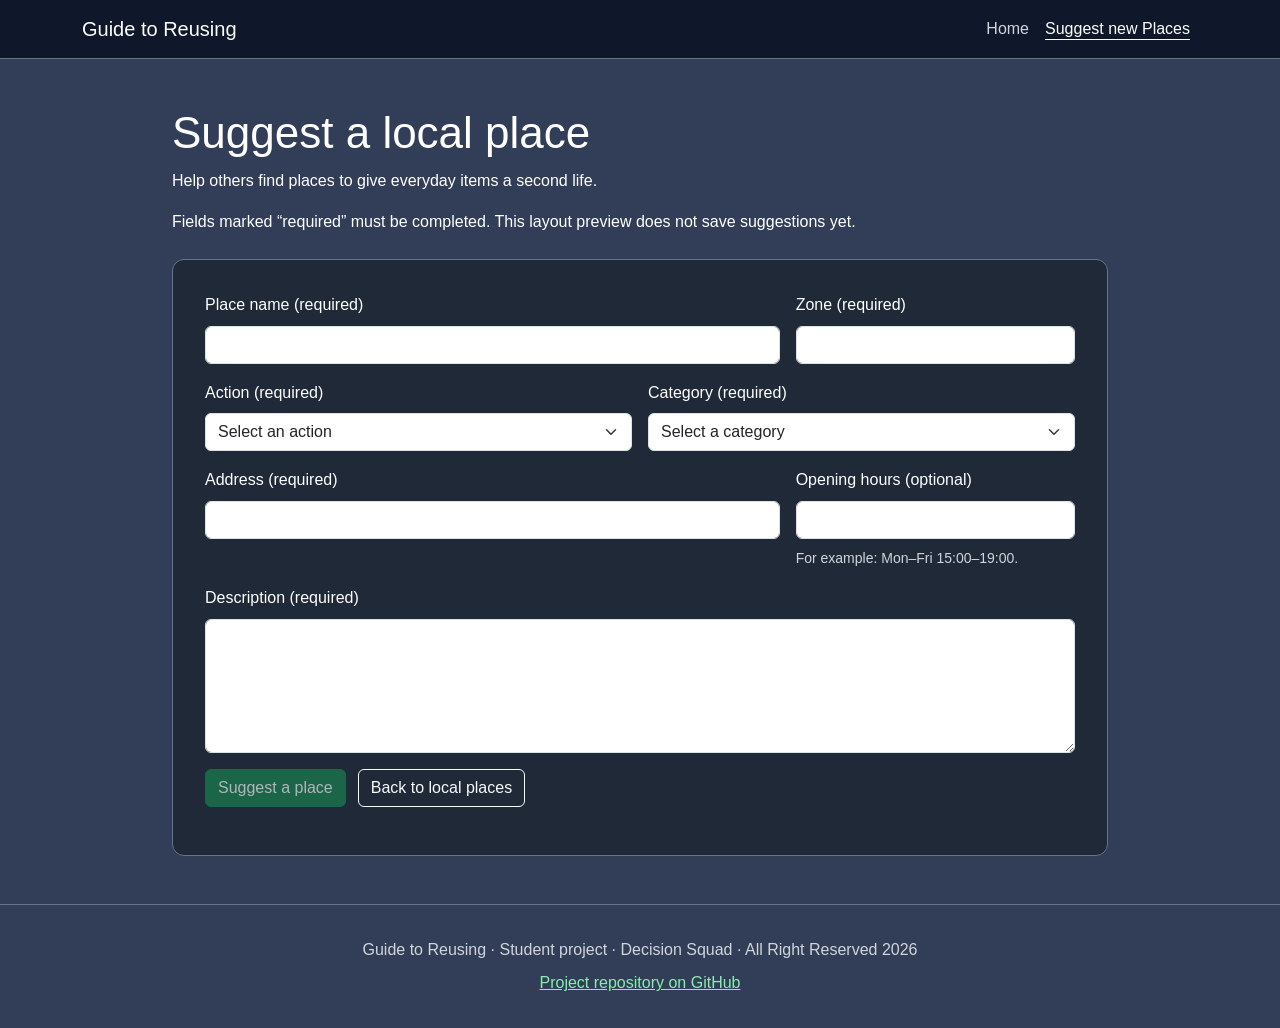
==== localPointForm.html @ 559d5cdf "modificata struttura img" ====
<!doctype html>
<html lang="en">
  <head>
    <meta charset="UTF-8" />
    <meta name="viewport" content="width=device-width, initial-scale=1.0" />

    <title>Guide to Reusing | Form</title>

    <!-- Meta tags OpenGraph for SEO -->
    <meta property="og:title" content="Suggest a place | Guide to Reusing" />
    <meta property="og:description" content="Suggest a localplace where people can learn how to extend the life of your clothing items and reduce waste." />
    <meta property="og:image" content="./img/ReuseClothing.png">
    <meta property="og:type" content="website">

    <link rel="icon" type="image/x-icon" href="./favicon.ico">

    <link
      href="https://cdn.jsdelivr.net/npm/bootstrap@5.3.7/dist/css/bootstrap.min.css"
      rel="stylesheet"
    />
    <link rel="stylesheet" href="css/style.css" />
  </head>

  <body>
    <!-- Navbar -->
     <a class="skip-link" href="#main-content">Skip to main content</a>
    <header class="sticky-top">
      <nav class="navbar navbar-expand-lg navbar-dark custom-navbar">
        <div class="container">
          <a class="navbar-brand" href="index.html"
            >Guide to Reusing</a
          >

          <button
            class="navbar-toggler"
            type="button"
            data-bs-toggle="collapse"
            data-bs-target="#menu"
            aria-controls="menu"
            aria-expanded="false"
            aria-label="Toggle navigation"
          >
            <span class="navbar-toggler-icon"></span>
          </button>

          <div class="collapse navbar-collapse" id="menu">
            <ul class="navbar-nav ms-auto">
              <li class="nav-item">
                <a class="nav-link" href="index.html">Home</a>
              </li>
              <li class="nav-item">
                <a class="nav-link active" href="localPointForm.html"
                  >Suggest new Places</a
                >
              </li>
            </ul>
          </div>
        </div>
      </nav>
    </header>
  <main id="main-content" class="section-spacing" tabindex="-1">
    <div class="container form-container">
      <h1>Suggest a local place</h1>
      <p>Help others find places to give everyday items a second life.</p>
      <p id="form-note">Fields marked “required” must be completed. This layout preview does not save suggestions yet.</p>
      <!-- Developer B: intercept submit with preventDefault(), validate, then save to localStorage. Enable the submit button only after connecting the handler. -->
      <form id="contact-form" class="form-panel" aria-describedby="form-note">
        <div class="row g-3">
          <div class="col-12 col-md-8">
            <label for="name" class="form-label">Place name (required)</label>
            <input type="text" id="name" name="name" class="form-control" required>
          </div>
          <div class="col-12 col-md-4">
            <label for="zone" class="form-label">Zone (required)</label>
            <input type="text" id="zone" name="zone" class="form-control" required>
          </div>
          <div class="col-12 col-md-6">
            <label for="action" class="form-label">Action (required)</label>
            <select id="action" name="action" class="form-select" required><option value="" selected disabled>Select an action</option><option value="donate">Donate</option><option value="exchange">Exchange</option><option value="recycle">Recycle</option><option value="repair">Repair</option></select>
          </div>
          <div class="col-12 col-md-6">
            <label for="category" class="form-label">Category (required)</label>
            <select id="category" name="category" class="form-select" required><option value="" selected disabled>Select a category</option><option value="bicycles">Bicycles</option><option value="clothing">Clothing</option><option value="electronics">Electronics</option><option value="furniture">Furniture</option></select>
          </div>
          <div class="col-12 col-md-8">
            <label for="address" class="form-label">Address (required)</label>
            <input type="text" id="address" name="address" class="form-control" required>
          </div>
          <div class="col-12 col-md-4">
            <label for="openingHours" class="form-label">Opening hours (optional)</label>
            <input type="text" id="openingHours" name="openingHours" class="form-control" aria-describedby="hours-help">
            <p id="hours-help" class="field-help">For example: Mon–Fri 15:00–19:00.</p>
          </div>
          <div class="col-12">
            <label for="description" class="form-label">Description (required)</label>
            <textarea id="description" name="description" class="form-control" rows="5" required></textarea>
          </div>
          <div class="col-12 form-actions">
            <button id="submit-place" type="submit" class="btn btn-success" disabled aria-describedby="form-note">Suggest a place</button>
            <a href="index.html#local-points" class="btn btn-outline-light">Back to local places</a>
          </div>
        </div>
        <p id="form-status" class="mb-0 mt-3" role="status"></p>
      </form>
    </div>
  </main>
  <footer class="site-footer">
    <div class="container">
      <p>Guide to Reusing · Student project · Decision Squad · All Right Reserved 2026</p>
      <a href="https://github.com/GiuliaSenes/Direction-Squad">Project repository on GitHub</a>
    </div>
  </footer>
  <script src="https://cdn.jsdelivr.net/npm/bootstrap@5.3.7/dist/js/bootstrap.bundle.min.js"></script>
</body>
</html>
---- css/style.css ----
/* Bootstrap supplies the reset, form controls and utility classes. */
:root {
  --page-background: #323e58;
  --panel-background: #1f2937;
  --nav-background: #0f172a;
  --text-color: #ffffff;
  --muted-color: #d1d5db;
  --accent-color: #86efac;
  --border-color: #64748b;
}
body {
  margin: 0;
  font-family: "Segoe UI", sans-serif;
  background: var(--page-background);
  color: var(--text-color);
  line-height: 1.6;
  overflow-wrap: anywhere;
}
a { 
  color: var(--accent-color); 
}

a:hover { 
  color: #bbf7d0; 
}
/* A visible keyboard indicator on both light controls and dark panels. */
a:focus-visible,
button:focus-visible,
input:focus-visible,
select:focus-visible,
textarea:focus-visible {
  outline: 3px solid #facc15;
  outline-offset: 3px;
  box-shadow: 0 0 0 3px #0f172a;
}

.skip-link {
  position: absolute;
  left: 1rem;
  top: -10rem;
  z-index: 1100;
  padding: .75rem 1rem;
  background: var(--nav-background);
}

.skip-link:focus { 
  top: 1rem; 
}
.custom-navbar {
  background: var(--nav-background);
  border-bottom: 1px solid var(--border-color);
}

.custom-navbar .navbar-brand { 
  white-space: normal; 
}

.custom-navbar .nav-link { 
  color: #d1d5db; 
}

.custom-navbar .nav-link:hover,
.custom-navbar .nav-link.active { 
  color: #ffffff; 
}

.custom-navbar .nav-link.active {
   text-decoration: underline; 
   text-underline-offset: .3em; 
}

h1, h2, h3 { 
  line-height: 1.2; 
}

h1 { 
  font-size: 2rem;
}

h2 { 
  color: var(--accent-color); 
  margin-bottom: 1rem; 
}

/* Mobile first: stacked content, then two columns on larger screens. */
.hero { 
  padding: 3rem 0; 
}

.hero-container {
  display: flex;
  flex-direction: column;
  align-items: center;
  gap: 2rem;
  text-align: center;
}
.hero-text, .hero-image { 
  min-width: 0; 
}
.hero-text p { 
  font-size: 1.125rem; 
  color: var(--muted-color); 
}
.hero-actions, .form-actions { 
  display: flex; 
  flex-wrap: wrap; 
  gap: .75rem; 
}
.hero-actions { 
  justify-content: center; 
}
.hero-image { 
  width: 100%; 
  max-width: 320px; 
}
.hero-image img {
  display: block;
  width: 100%;
  height: auto;
  aspect-ratio: 1;
  object-fit: cover;
  border-radius: 50%;
  border: 5px solid var(--accent-color);
}
.section-spacing { 
  padding: 3rem 0; 
}

.localPoints-grid { 
  display: grid; 
  grid-template-columns: minmax(0, 1fr); 
  gap: 1.25rem; 
}

.localPoint-card, .filter-panel, .form-panel {
  background: var(--panel-background);
  border: 1px solid var(--border-color);
  border-radius: .75rem;
  padding: 1.25rem;
  min-width: 0;
}
.localPoint-card h3 { 
  font-size: 1.375rem; 
  margin-bottom: 1rem; 
}
.point-category { 
  color: var(--accent-color); 
  font-weight: 600; 
}
.point-details {
   margin-bottom: 0; 
}

.point-details dt { 
  font-weight: 600; 
}

.point-details dd { 
  margin-bottom: .75rem; 
  color: var(--muted-color); 
}

.point-details dd:last-child { 
  margin-bottom: 0; 
}

.filter-panel { 
  margin-top: 1.5rem; 
}

.filter-panel legend { 
  float: none; 
  width: auto; 
  font-size: 1.25rem; 
  margin-bottom: 1rem; 
}

.results-status { 
  margin: 1.5rem 0 1rem; 
}

.form-container { 
  max-width: 960px; 
}

.form-panel { 
  margin-top: 1.5rem; 
}

.field-help { 
  color: var(--muted-color); 
  font-size: .875rem; 
  margin: .5rem 0 0; 
}

.site-footer { 
  border-top: 1px solid var(--border-color); 
  padding: 2rem 0; 
  text-align: center; 
  color: var(--muted-color); 
}

.site-footer p { 
  margin-bottom: .5rem; 
}

@media (min-width: 768px) {
  .localPoints-grid { grid-template-columns: repeat(2, minmax(0, 1fr)); }
  h1 { font-size: 2.75rem; }
  .form-panel { padding: 2rem; }
}
@media (min-width: 992px) {
  .hero { padding: 5rem 0; }
  .hero-container { flex-direction: row; text-align: left; gap: 3rem; }
  .hero-text { flex: 1; }
  .hero-image { flex: 0 1 320px; }
  .hero-actions { justify-content: flex-start; }
}
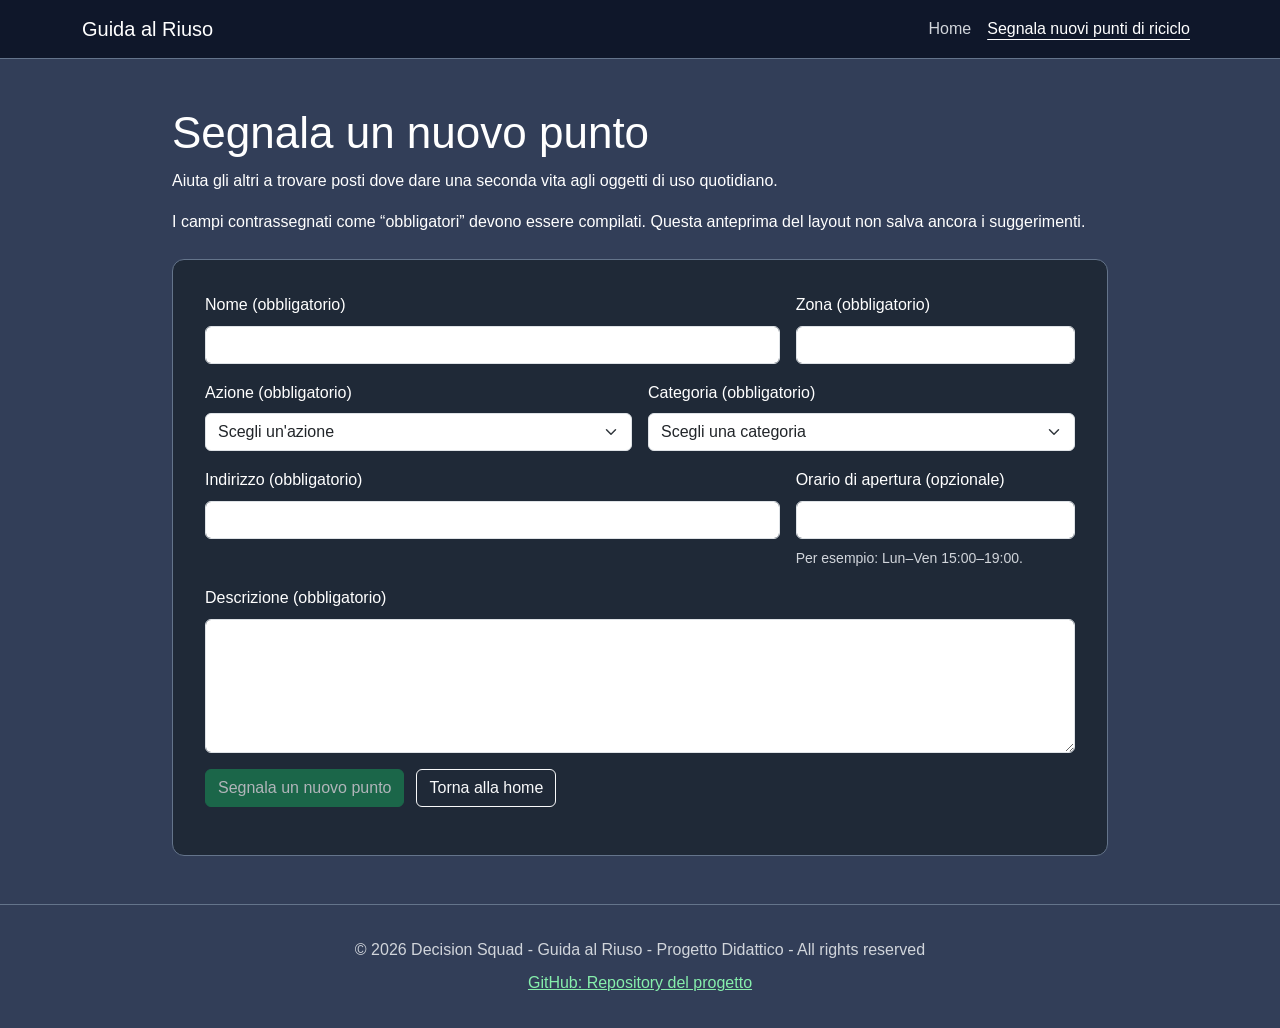
==== commit 20309b64: "docs: Changed text description" ====
--- a/localPointForm.html
+++ b/localPointForm.html
@@ -4,15 +4,18 @@
     <meta charset="UTF-8" />
     <meta name="viewport" content="width=device-width, initial-scale=1.0" />
 
-    <title>Guide to Reusing | Form</title>
+    <title>Guida al Riuso | Modulo per la segnalazione</title>
 
     <!-- Meta tags OpenGraph for SEO -->
     <meta property="og:title" content="Suggest a place | Guide to Reusing" />
-    <meta property="og:description" content="Suggest a localplace where people can learn how to extend the life of your clothing items and reduce waste." />
-    <meta property="og:image" content="./img/ReuseClothing.png">
-    <meta property="og:type" content="website">
+    <meta
+      property="og:description"
+      content="Suggest a localplace where people can learn how to extend the life of your clothing items and reduce waste."
+    />
+    <meta property="og:image" content="./img/ReuseClothing.png" />
+    <meta property="og:type" content="website" />
 
-    <link rel="icon" type="image/x-icon" href="./favicon.ico">
+    <link rel="icon" type="image/x-icon" href="./favicon.ico" />
 
     <link
       href="https://cdn.jsdelivr.net/npm/bootstrap@5.3.7/dist/css/bootstrap.min.css"
@@ -23,13 +26,11 @@
 
   <body>
     <!-- Navbar -->
-     <a class="skip-link" href="#main-content">Skip to main content</a>
+    <a class="skip-link" href="#main-content">Skip to main content</a>
     <header class="sticky-top">
       <nav class="navbar navbar-expand-lg navbar-dark custom-navbar">
         <div class="container">
-          <a class="navbar-brand" href="index.html"
-            >Guide to Reusing</a
-          >
+          <a class="navbar-brand" href="index.html">Guida al Riuso</a>
 
           <button
             class="navbar-toggler"
@@ -50,7 +51,7 @@
               </li>
               <li class="nav-item">
                 <a class="nav-link active" href="localPointForm.html"
-                  >Suggest new Places</a
+                  >Segnala nuovi punti di riciclo</a
                 >
               </li>
             </ul>
@@ -58,58 +59,135 @@
         </div>
       </nav>
     </header>
-  <main id="main-content" class="section-spacing" tabindex="-1">
-    <div class="container form-container">
-      <h1>Suggest a local place</h1>
-      <p>Help others find places to give everyday items a second life.</p>
-      <p id="form-note">Fields marked “required” must be completed. This layout preview does not save suggestions yet.</p>
-      <!-- Developer B: intercept submit with preventDefault(), validate, then save to localStorage. Enable the submit button only after connecting the handler. -->
-      <form id="contact-form" class="form-panel" aria-describedby="form-note">
-        <div class="row g-3">
-          <div class="col-12 col-md-8">
-            <label for="name" class="form-label">Place name (required)</label>
-            <input type="text" id="name" name="name" class="form-control" required>
+
+    <!-- Main-->
+    <main id="main-content" class="section-spacing" tabindex="-1">
+      <div class="container form-container">
+        <h1>Segnala un nuovo punto</h1>
+        <p>Aiuta gli altri a trovare posti dove dare una seconda vita agli oggetti di uso quotidiano.</p>
+        <p id="form-note">
+          I campi contrassegnati come “obbligatori” devono essere compilati. 
+          Questa anteprima del layout non salva ancora i suggerimenti.
+        </p>
+
+        <!-- FORM -->
+        <form id="contact-form" class="form-panel" aria-describedby="form-note">
+          <div class="row g-3">
+            <div class="col-12 col-md-8">
+              <label for="name" class="form-label">Nome (obbligatorio)</label>
+              <input
+                type="text"
+                id="name"
+                name="name"
+                class="form-control"
+                required
+              />
+            </div>
+            <div class="col-12 col-md-4">
+              <label for="zone" class="form-label">Zona (obbligatorio)</label>
+              <input
+                type="text"
+                id="zone"
+                name="zone"
+                class="form-control"
+                required
+              />
+            </div>
+            <div class="col-12 col-md-6">
+              <label for="action" class="form-label">Azione (obbligatorio)</label>
+              <select id="action" name="action" class="form-select" required>
+                <option value="" selected disabled>Scegli un'azione</option>
+                <option value="donate">Donare</option>
+                <option value="exchange">Scambiare</option>
+                <option value="recycle">Riciclare</option>
+                <option value="repair">Riparare</option>
+              </select>
+            </div>
+            <div class="col-12 col-md-6">
+              <label for="category" class="form-label"
+                >Categoria (obbligatorio)</label
+              >
+              <select
+                id="category"
+                name="category"
+                class="form-select"
+                required
+              >
+                <option value="" selected disabled>Scegli una categoria</option>
+                <option value="bicycles">Biciclette</option>
+                <option value="clothing">Abbigliamento</option>
+                <option value="electronics">Elettronica</option>
+                <option value="furniture">Mobili</option>
+              </select>
+            </div>
+            <div class="col-12 col-md-8">
+              <label for="address" class="form-label">Indirizzo (obbligatorio)</label>
+              <input
+                type="text"
+                id="address"
+                name="address"
+                class="form-control"
+                required
+              />
+            </div>
+            <div class="col-12 col-md-4">
+              <label for="openingHours" class="form-label"
+                >Orario di apertura (opzionale)</label
+              >
+              <input
+                type="text"
+                id="openingHours"
+                name="openingHours"
+                class="form-control"
+                aria-describedby="hours-help"
+              />
+              <p id="hours-help" class="field-help">
+                Per esempio: Lun–Ven 15:00–19:00.
+              </p>
+            </div>
+            <div class="col-12">
+              <label for="description" class="form-label"
+                >Descrizione (obbligatorio)</label
+              >
+              <textarea
+                id="description"
+                name="description"
+                class="form-control"
+                rows="5"
+                required
+              ></textarea>
+            </div>
+            <div class="col-12 form-actions">
+              <button
+                id="submit-place"
+                type="submit"
+                class="btn btn-success"
+                disabled
+                aria-describedby="form-note"
+              >
+                Segnala un nuovo punto
+              </button>
+              <a href="index.html#local-points" class="btn btn-outline-light"
+                >Torna alla home</a
+              >
+            </div>
           </div>
-          <div class="col-12 col-md-4">
-            <label for="zone" class="form-label">Zone (required)</label>
-            <input type="text" id="zone" name="zone" class="form-control" required>
-          </div>
-          <div class="col-12 col-md-6">
-            <label for="action" class="form-label">Action (required)</label>
-            <select id="action" name="action" class="form-select" required><option value="" selected disabled>Select an action</option><option value="donate">Donate</option><option value="exchange">Exchange</option><option value="recycle">Recycle</option><option value="repair">Repair</option></select>
-          </div>
-          <div class="col-12 col-md-6">
-            <label for="category" class="form-label">Category (required)</label>
-            <select id="category" name="category" class="form-select" required><option value="" selected disabled>Select a category</option><option value="bicycles">Bicycles</option><option value="clothing">Clothing</option><option value="electronics">Electronics</option><option value="furniture">Furniture</option></select>
-          </div>
-          <div class="col-12 col-md-8">
-            <label for="address" class="form-label">Address (required)</label>
-            <input type="text" id="address" name="address" class="form-control" required>
-          </div>
-          <div class="col-12 col-md-4">
-            <label for="openingHours" class="form-label">Opening hours (optional)</label>
-            <input type="text" id="openingHours" name="openingHours" class="form-control" aria-describedby="hours-help">
-            <p id="hours-help" class="field-help">For example: Mon–Fri 15:00–19:00.</p>
-          </div>
-          <div class="col-12">
-            <label for="description" class="form-label">Description (required)</label>
-            <textarea id="description" name="description" class="form-control" rows="5" required></textarea>
-          </div>
-          <div class="col-12 form-actions">
-            <button id="submit-place" type="submit" class="btn btn-success" disabled aria-describedby="form-note">Suggest a place</button>
-            <a href="index.html#local-points" class="btn btn-outline-light">Back to local places</a>
-          </div>
-        </div>
-        <p id="form-status" class="mb-0 mt-3" role="status"></p>
-      </form>
-    </div>
-  </main>
-  <footer class="site-footer">
-    <div class="container">
-      <p>Guide to Reusing · Student project · Decision Squad · All Right Reserved 2026</p>
-      <a href="https://github.com/GiuliaSenes/Direction-Squad">Project repository on GitHub</a>
-    </div>
-  </footer>
-  <script src="https://cdn.jsdelivr.net/npm/bootstrap@5.3.7/dist/js/bootstrap.bundle.min.js"></script>
-</body>
+          <p id="form-status" class="mb-0 mt-3" role="status"></p>
+        </form>
+      </div>
+    </main>
+
+    <!-- Footer -->
+    <footer class="site-footer">
+      <div class="container">
+        <p>
+          © 2026 Decision Squad - Guida al Riuso - Progetto Didattico - All rights reserved
+        </p>
+        <a href="https://github.com/GiuliaSenes/Direction-Squad"
+          >GitHub: Repository del progetto</a
+        >
+      </div>
+    </footer>
+    <script src="https://cdn.jsdelivr.net/npm/bootstrap@5.3.7/dist/js/bootstrap.bundle.min.js"></script>
+  </body>
 </html>
--- a/css/style.css
+++ b/css/style.css
@@ -46,6 +46,7 @@
 .skip-link:focus { 
   top: 1rem; 
 }
+
 .custom-navbar {
   background: var(--nav-background);
   border-bottom: 1px solid var(--border-color);
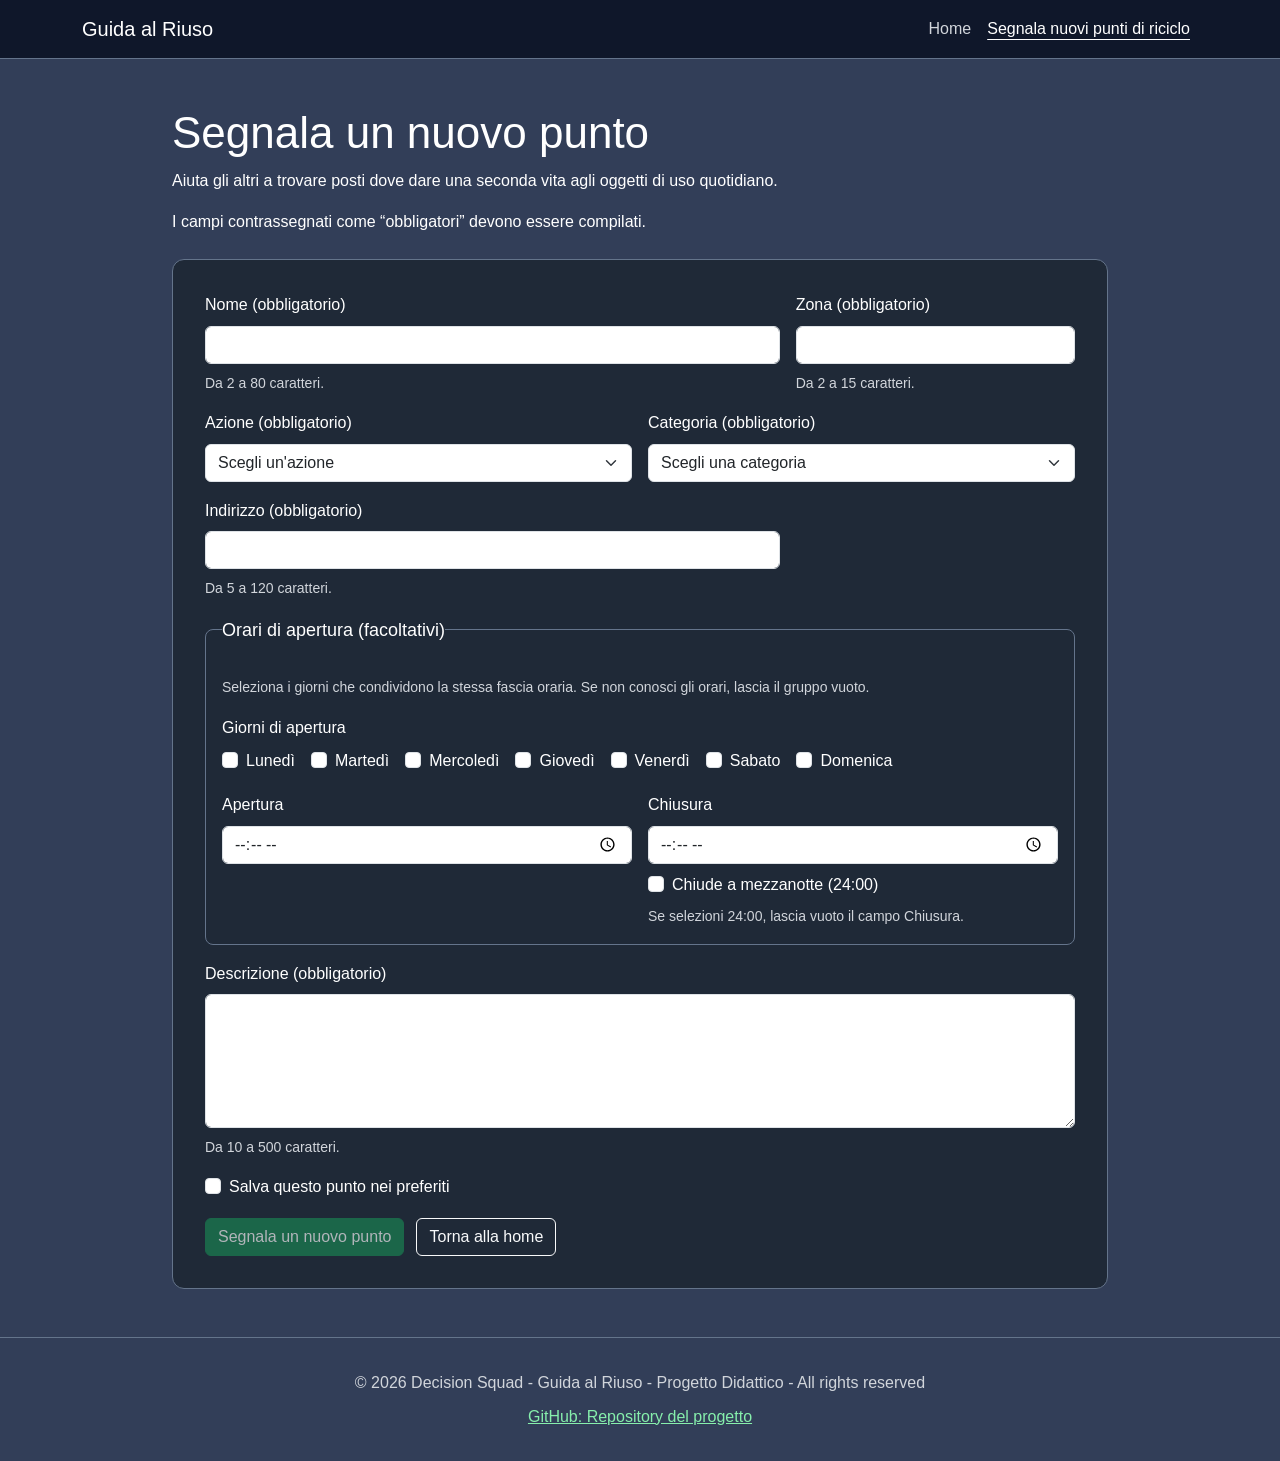
==== commit 91dafac0: "feat: added favorites features" ====
--- a/localPointForm.html
+++ b/localPointForm.html
@@ -67,7 +67,6 @@
         <p>Aiuta gli altri a trovare posti dove dare una seconda vita agli oggetti di uso quotidiano.</p>
         <p id="form-note">
           I campi contrassegnati come “obbligatori” devono essere compilati. 
-          Questa anteprima del layout non salva ancora i suggerimenti.
         </p>
 
         <!-- FORM -->
@@ -80,8 +79,14 @@
                 id="name"
                 name="name"
                 class="form-control"
+                aria-describedby="name-help name-error"
+                minlength="2"
+                maxlength="80"
+                pattern=".*\S.*"
                 required
               />
+              <p id="name-help" class="field-help">Da 2 a 80 caratteri.</p>
+              <p id="name-error" class="field-error" hidden>Nome: inserisci da 2 a 80 caratteri, senza contare gli spazi iniziali e finali.</p>
             </div>
             <div class="col-12 col-md-4">
               <label for="zone" class="form-label">Zona (obbligatorio)</label>
@@ -90,18 +95,25 @@
                 id="zone"
                 name="zone"
                 class="form-control"
+                aria-describedby="zone-help zone-error"
+                minlength="2"
+                maxlength="15"
+                pattern=".*\S.*"
                 required
               />
+              <p id="zone-help" class="field-help">Da 2 a 15 caratteri.</p>
+              <p id="zone-error" class="field-error" hidden>Zona: inserisci da 2 a 15 caratteri, senza contare gli spazi iniziali e finali.</p>
             </div>
             <div class="col-12 col-md-6">
               <label for="action" class="form-label">Azione (obbligatorio)</label>
-              <select id="action" name="action" class="form-select" required>
+              <select id="action" name="action" class="form-select" required aria-describedby="action-error">
                 <option value="" selected disabled>Scegli un'azione</option>
                 <option value="donate">Donare</option>
                 <option value="exchange">Scambiare</option>
                 <option value="recycle">Riciclare</option>
                 <option value="repair">Riparare</option>
               </select>
+              <p id="action-error" class="field-error" hidden>Scegli un’azione.</p>
             </div>
             <div class="col-12 col-md-6">
               <label for="category" class="form-label"
@@ -111,6 +123,7 @@
                 id="category"
                 name="category"
                 class="form-select"
+                aria-describedby="category-error"
                 required
               >
                 <option value="" selected disabled>Scegli una categoria</option>
@@ -119,6 +132,7 @@
                 <option value="electronics">Elettronica</option>
                 <option value="furniture">Mobili</option>
               </select>
+              <p id="category-error" class="field-error" hidden>Scegli una categoria.</p>
             </div>
             <div class="col-12 col-md-8">
               <label for="address" class="form-label">Indirizzo (obbligatorio)</label>
@@ -127,23 +141,75 @@
                 id="address"
                 name="address"
                 class="form-control"
+                aria-describedby="address-help address-error"
+                minlength="5"
+                maxlength="120"
+                pattern=".*\S.*"
                 required
               />
-            </div>
-            <div class="col-12 col-md-4">
-              <label for="openingHours" class="form-label"
-                >Orario di apertura (opzionale)</label
-              >
-              <input
-                type="text"
-                id="openingHours"
-                name="openingHours"
-                class="form-control"
-                aria-describedby="hours-help"
-              />
-              <p id="hours-help" class="field-help">
-                Per esempio: Lun–Ven 15:00–19:00.
-              </p>
+              <p id="address-help" class="field-help">Da 5 a 120 caratteri.</p>
+              <p id="address-error" class="field-error" hidden>Indirizzo: inserisci da 5 a 120 caratteri, senza contare gli spazi iniziali e finali.</p>
+            </div>
+            <div class="col-12">
+              <fieldset class="hours-panel" aria-describedby="hours-help">
+                <legend>Orari di apertura (facoltativi)</legend>
+                <p id="hours-help" class="field-help mb-3">
+                  Seleziona i giorni che condividono la stessa fascia oraria. Se non conosci gli orari, lascia il gruppo vuoto.
+                </p>
+                <fieldset class="mb-3">
+                  <legend class="hours-days-title">Giorni di apertura</legend>
+                  <div class="hours-days">
+                  <div class="form-check">
+                    <input class="form-check-input" type="checkbox" id="hours-monday" name="openingDays" value="monday" aria-describedby="hours-days-error">
+                    <label class="form-check-label" for="hours-monday">Lunedì</label>
+                  </div>
+                  <div class="form-check">
+                    <input class="form-check-input" type="checkbox" id="hours-tuesday" name="openingDays" value="tuesday" aria-describedby="hours-days-error">
+                    <label class="form-check-label" for="hours-tuesday">Martedì</label>
+                  </div>
+                  <div class="form-check">
+                    <input class="form-check-input" type="checkbox" id="hours-wednesday" name="openingDays" value="wednesday" aria-describedby="hours-days-error">
+                    <label class="form-check-label" for="hours-wednesday">Mercoledì</label>
+                  </div>
+                  <div class="form-check">
+                    <input class="form-check-input" type="checkbox" id="hours-thursday" name="openingDays" value="thursday" aria-describedby="hours-days-error">
+                    <label class="form-check-label" for="hours-thursday">Giovedì</label>
+                  </div>
+                  <div class="form-check">
+                    <input class="form-check-input" type="checkbox" id="hours-friday" name="openingDays" value="friday" aria-describedby="hours-days-error">
+                    <label class="form-check-label" for="hours-friday">Venerdì</label>
+                  </div>
+                  <div class="form-check">
+                    <input class="form-check-input" type="checkbox" id="hours-saturday" name="openingDays" value="saturday" aria-describedby="hours-days-error">
+                    <label class="form-check-label" for="hours-saturday">Sabato</label>
+                  </div>
+                  <div class="form-check">
+                    <input class="form-check-input" type="checkbox" id="hours-sunday" name="openingDays" value="sunday" aria-describedby="hours-days-error">
+                    <label class="form-check-label" for="hours-sunday">Domenica</label>
+                  </div>
+                  </div>
+                  <p id="hours-days-error" class="field-error" hidden>Seleziona almeno un giorno.</p>
+                </fieldset>
+                <div class="row g-3">
+                  <div class="col-12 col-sm-6">
+                    <label for="opening-time" class="form-label">Apertura</label>
+                    <input class="form-control" type="time" id="opening-time" name="openingTime" min="00:00" max="23:59" step="60" aria-describedby="opening-time-error">
+                    <p id="opening-time-error" class="field-error" hidden>Indica l’ora di apertura.</p>
+                  </div>
+                  <div class="col-12 col-sm-6">
+                    <label for="closing-time" class="form-label">Chiusura</label>
+                    <input class="form-control" type="time" id="closing-time" name="closingTime" min="00:00" max="23:59" step="60" aria-describedby="closing-time-help closing-time-error">
+                    <div class="form-check mt-2">
+                      <input class="form-check-input" type="checkbox" id="closes-at-midnight" name="closesAtMidnight" aria-describedby="closing-time-help">
+                      <label class="form-check-label" for="closes-at-midnight">Chiude a mezzanotte (24:00)</label>
+                    </div>
+                    <p id="closing-time-help" class="field-help">Se selezioni 24:00, lascia vuoto il campo Chiusura.</p>
+                    <p id="closing-time-error" class="field-error" hidden>Indica una chiusura successiva all’apertura oppure seleziona 24:00.</p>
+                  </div>
+                </div>
+                <!-- form.js fills this value from the selected days and times before saving. -->
+                <input type="hidden" id="openingHours" name="openingHours" value="">
+              </fieldset>
             </div>
             <div class="col-12">
               <label for="description" class="form-label"
@@ -154,15 +220,32 @@
                 name="description"
                 class="form-control"
                 rows="5"
+                aria-describedby="description-help description-error"
+                minlength="10"
+                maxlength="500"
                 required
               ></textarea>
+              <p id="description-help" class="field-help">Da 10 a 500 caratteri.</p>
+              <p id="description-error" class="field-error" hidden>Descrizione: inserisci da 10 a 500 caratteri, senza contare gli spazi iniziali e finali.</p>
+            </div>
+            <div class="col-12">
+              <div class="form-check">
+                <input
+                  class="form-check-input"
+                  type="checkbox"
+                  id="save-as-favorite"
+                  name="saveAsFavorite"
+                />
+                <label class="form-check-label" for="save-as-favorite">
+                  Salva questo punto nei preferiti
+                </label>
+              </div>
             </div>
             <div class="col-12 form-actions">
               <button
                 id="submit-place"
                 type="submit"
                 class="btn btn-success"
-                disabled
                 aria-describedby="form-note"
               >
                 Segnala un nuovo punto
@@ -172,7 +255,7 @@
               >
             </div>
           </div>
-          <p id="form-status" class="mb-0 mt-3" role="status"></p>
+          <p id="form-status" class="form-status" role="status"></p>
         </form>
       </div>
     </main>
@@ -189,5 +272,6 @@
       </div>
     </footer>
     <script src="https://cdn.jsdelivr.net/npm/bootstrap@5.3.7/dist/js/bootstrap.bundle.min.js"></script>
+    <script src="js/form.js"></script>
   </body>
 </html>
--- a/css/style.css
+++ b/css/style.css
@@ -8,6 +8,7 @@
   --accent-color: #86efac;
   --border-color: #64748b;
 }
+
 body {
   margin: 0;
   font-family: "Segoe UI", sans-serif;
@@ -16,6 +17,7 @@
   line-height: 1.6;
   overflow-wrap: anywhere;
 }
+
 a { 
   color: var(--accent-color); 
 }
@@ -95,25 +97,31 @@
   gap: 2rem;
   text-align: center;
 }
+
 .hero-text, .hero-image { 
   min-width: 0; 
 }
+
 .hero-text p { 
   font-size: 1.125rem; 
   color: var(--muted-color); 
 }
+
 .hero-actions, .form-actions { 
   display: flex; 
   flex-wrap: wrap; 
   gap: .75rem; 
 }
+
 .hero-actions { 
   justify-content: center; 
 }
+
 .hero-image { 
   width: 100%; 
   max-width: 320px; 
 }
+
 .hero-image img {
   display: block;
   width: 100%;
@@ -123,14 +131,9 @@
   border-radius: 50%;
   border: 5px solid var(--accent-color);
 }
+
 .section-spacing { 
   padding: 3rem 0; 
-}
-
-.localPoints-grid { 
-  display: grid; 
-  grid-template-columns: minmax(0, 1fr); 
-  gap: 1.25rem; 
 }
 
 .localPoint-card, .filter-panel, .form-panel {
@@ -140,14 +143,17 @@
   padding: 1.25rem;
   min-width: 0;
 }
+
 .localPoint-card h3 { 
   font-size: 1.375rem; 
   margin-bottom: 1rem; 
 }
+
 .point-category { 
   color: var(--accent-color); 
   font-weight: 600; 
 }
+
 .point-details {
    margin-bottom: 0; 
 }
@@ -205,15 +211,140 @@
   margin-bottom: .5rem; 
 }
 
+/* Form feedback */
+.field-error {
+  margin: .375rem 0 0;
+  color: #fecaca;
+  font-size: .875rem;
+  font-weight: 600;
+}
+
+.form-panel [aria-invalid="true"] {
+  border-color: #dc2626;
+}
+
+.form-status {
+  margin: 0;
+}
+
+.form-status:not(:empty) {
+  margin-top: 1rem;
+  padding: .75rem 1rem;
+  border-radius: .5rem;
+  background: #dcfce7;
+  color: #14532d;
+  font-weight: 600;
+}
+
+.form-status[data-state="error"]:not(:empty) {
+  background: #fee2e2;
+  color: #7f1d1d;
+}
+
+/* Favorites */
+.favorite-control {
+  display: flex;
+  flex-wrap: wrap;
+  align-items: center;
+  gap: .5rem;
+  margin-top: 1rem;
+}
+
+.favorite-state {
+  display: none;
+  color: var(--accent-color);
+  font-size: .875rem;
+  font-weight: 600;
+}
+
+.favorite-button[aria-pressed="true"] + .favorite-state {
+  display: inline;
+}
+
+.favorite-button {
+  min-height: 44px;
+  padding: .5rem .75rem;
+  border: 1px solid var(--accent-color);
+  border-radius: .5rem;
+  background: transparent;
+  color: var(--accent-color);
+  font-weight: 600;
+}
+
+.favorite-button:hover {
+  background: #14532d;
+  color: #ffffff;
+}
+
+.favorite-button__on,
+.favorite-button[aria-pressed="true"] .favorite-button__off {
+  display: none;
+}
+
+.favorite-button[aria-pressed="true"] {
+  background: var(--accent-color);
+  color: #0f172a;
+}
+
+.favorite-button[aria-pressed="true"] .favorite-button__on {
+  display: inline;
+}
+
+/* Opening hours */
+.hours-panel {
+  min-width: 0;
+  padding: 1rem;
+  border: 1px solid var(--border-color);
+  border-radius: .5rem;
+}
+
+.hours-panel legend {
+  float: none;
+  width: auto;
+  margin-bottom: .5rem;
+  font-size: 1.125rem;
+}
+
+.hours-panel .hours-days-title {
+  font-size: 1rem;
+}
+
+.hours-days {
+  display: flex;
+  flex-wrap: wrap;
+  gap: .25rem 1rem;
+}
+
 @media (min-width: 768px) {
-  .localPoints-grid { grid-template-columns: repeat(2, minmax(0, 1fr)); }
-  h1 { font-size: 2.75rem; }
-  .form-panel { padding: 2rem; }
+  h1 { 
+    font-size: 2.75rem; 
+  }
+  
+  .form-panel { 
+    padding: 2rem; 
+  }
 }
 @media (min-width: 992px) {
-  .hero { padding: 5rem 0; }
-  .hero-container { flex-direction: row; text-align: left; gap: 3rem; }
-  .hero-text { flex: 1; }
-  .hero-image { flex: 0 1 320px; }
-  .hero-actions { justify-content: flex-start; }
-}
+  .hero { 
+    padding: 5rem 0; 
+  }
+
+  .hero-container { 
+    flex-direction: row; 
+    text-align: left; 
+    gap: 3rem; 
+  }
+
+  .hero-text { 
+    flex: 1; 
+  }
+
+  .hero-image { 
+    flex: 0 1 320px; 
+  }
+
+  .hero-actions { 
+    justify-content: flex-start; 
+  }
+
+}
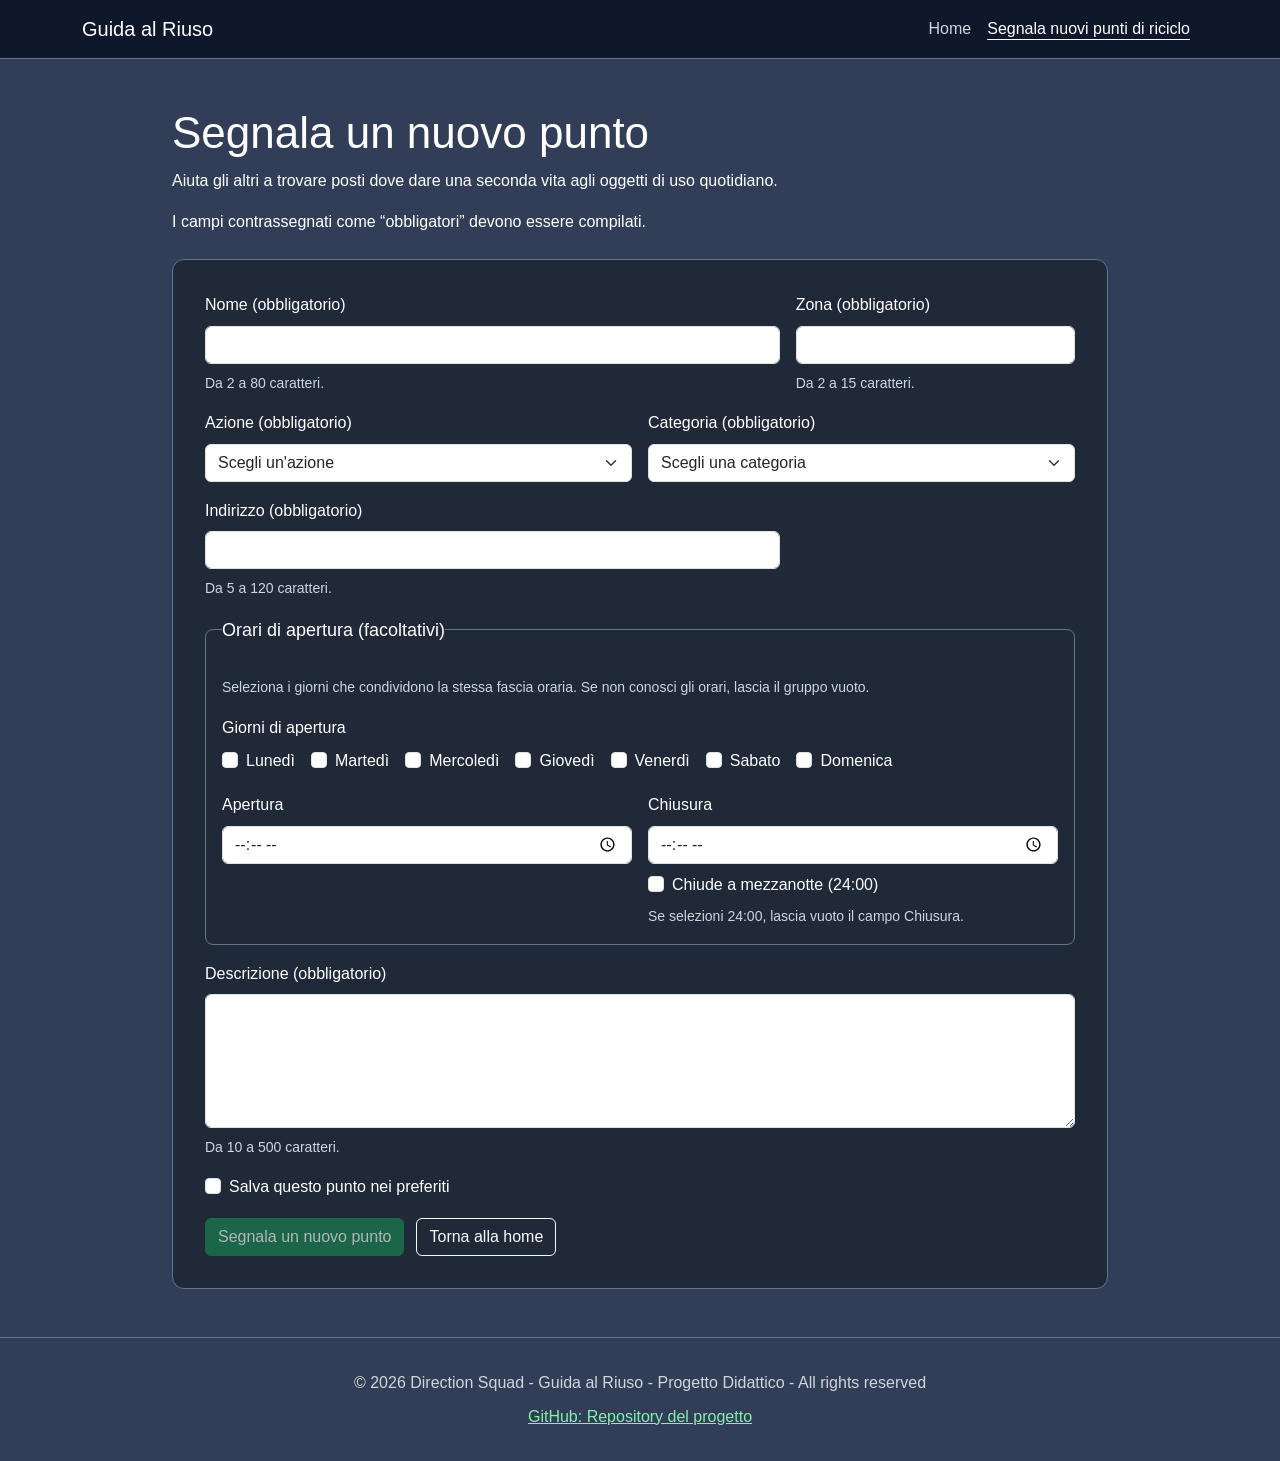
==== commit 6b15f138: "docs: Update footer description" ====
--- a/localPointForm.html
+++ b/localPointForm.html
@@ -64,9 +64,12 @@
     <main id="main-content" class="section-spacing" tabindex="-1">
       <div class="container form-container">
         <h1>Segnala un nuovo punto</h1>
-        <p>Aiuta gli altri a trovare posti dove dare una seconda vita agli oggetti di uso quotidiano.</p>
+        <p>
+          Aiuta gli altri a trovare posti dove dare una seconda vita agli
+          oggetti di uso quotidiano.
+        </p>
         <p id="form-note">
-          I campi contrassegnati come “obbligatori” devono essere compilati. 
+          I campi contrassegnati come “obbligatori” devono essere compilati.
         </p>
 
         <!-- FORM -->
@@ -86,7 +89,10 @@
                 required
               />
               <p id="name-help" class="field-help">Da 2 a 80 caratteri.</p>
-              <p id="name-error" class="field-error" hidden>Nome: inserisci da 2 a 80 caratteri, senza contare gli spazi iniziali e finali.</p>
+              <p id="name-error" class="field-error" hidden>
+                Nome: inserisci da 2 a 80 caratteri, senza contare gli spazi
+                iniziali e finali.
+              </p>
             </div>
             <div class="col-12 col-md-4">
               <label for="zone" class="form-label">Zona (obbligatorio)</label>
@@ -102,18 +108,31 @@
                 required
               />
               <p id="zone-help" class="field-help">Da 2 a 15 caratteri.</p>
-              <p id="zone-error" class="field-error" hidden>Zona: inserisci da 2 a 15 caratteri, senza contare gli spazi iniziali e finali.</p>
+              <p id="zone-error" class="field-error" hidden>
+                Zona: inserisci da 2 a 15 caratteri, senza contare gli spazi
+                iniziali e finali.
+              </p>
             </div>
             <div class="col-12 col-md-6">
-              <label for="action" class="form-label">Azione (obbligatorio)</label>
-              <select id="action" name="action" class="form-select" required aria-describedby="action-error">
+              <label for="action" class="form-label"
+                >Azione (obbligatorio)</label
+              >
+              <select
+                id="action"
+                name="action"
+                class="form-select"
+                required
+                aria-describedby="action-error"
+              >
                 <option value="" selected disabled>Scegli un'azione</option>
                 <option value="donate">Donare</option>
                 <option value="exchange">Scambiare</option>
                 <option value="recycle">Riciclare</option>
                 <option value="repair">Riparare</option>
               </select>
-              <p id="action-error" class="field-error" hidden>Scegli un’azione.</p>
+              <p id="action-error" class="field-error" hidden>
+                Scegli un’azione.
+              </p>
             </div>
             <div class="col-12 col-md-6">
               <label for="category" class="form-label"
@@ -132,10 +151,14 @@
                 <option value="electronics">Elettronica</option>
                 <option value="furniture">Mobili</option>
               </select>
-              <p id="category-error" class="field-error" hidden>Scegli una categoria.</p>
+              <p id="category-error" class="field-error" hidden>
+                Scegli una categoria.
+              </p>
             </div>
             <div class="col-12 col-md-8">
-              <label for="address" class="form-label">Indirizzo (obbligatorio)</label>
+              <label for="address" class="form-label"
+                >Indirizzo (obbligatorio)</label
+              >
               <input
                 type="text"
                 id="address"
@@ -148,67 +171,178 @@
                 required
               />
               <p id="address-help" class="field-help">Da 5 a 120 caratteri.</p>
-              <p id="address-error" class="field-error" hidden>Indirizzo: inserisci da 5 a 120 caratteri, senza contare gli spazi iniziali e finali.</p>
+              <p id="address-error" class="field-error" hidden>
+                Indirizzo: inserisci da 5 a 120 caratteri, senza contare gli
+                spazi iniziali e finali.
+              </p>
             </div>
             <div class="col-12">
               <fieldset class="hours-panel" aria-describedby="hours-help">
                 <legend>Orari di apertura (facoltativi)</legend>
                 <p id="hours-help" class="field-help mb-3">
-                  Seleziona i giorni che condividono la stessa fascia oraria. Se non conosci gli orari, lascia il gruppo vuoto.
+                  Seleziona i giorni che condividono la stessa fascia oraria. Se
+                  non conosci gli orari, lascia il gruppo vuoto.
                 </p>
                 <fieldset class="mb-3">
                   <legend class="hours-days-title">Giorni di apertura</legend>
                   <div class="hours-days">
-                  <div class="form-check">
-                    <input class="form-check-input" type="checkbox" id="hours-monday" name="openingDays" value="monday" aria-describedby="hours-days-error">
-                    <label class="form-check-label" for="hours-monday">Lunedì</label>
+                    <div class="form-check">
+                      <input
+                        class="form-check-input"
+                        type="checkbox"
+                        id="hours-monday"
+                        name="openingDays"
+                        value="monday"
+                        aria-describedby="hours-days-error"
+                      />
+                      <label class="form-check-label" for="hours-monday"
+                        >Lunedì</label
+                      >
+                    </div>
+                    <div class="form-check">
+                      <input
+                        class="form-check-input"
+                        type="checkbox"
+                        id="hours-tuesday"
+                        name="openingDays"
+                        value="tuesday"
+                        aria-describedby="hours-days-error"
+                      />
+                      <label class="form-check-label" for="hours-tuesday"
+                        >Martedì</label
+                      >
+                    </div>
+                    <div class="form-check">
+                      <input
+                        class="form-check-input"
+                        type="checkbox"
+                        id="hours-wednesday"
+                        name="openingDays"
+                        value="wednesday"
+                        aria-describedby="hours-days-error"
+                      />
+                      <label class="form-check-label" for="hours-wednesday"
+                        >Mercoledì</label
+                      >
+                    </div>
+                    <div class="form-check">
+                      <input
+                        class="form-check-input"
+                        type="checkbox"
+                        id="hours-thursday"
+                        name="openingDays"
+                        value="thursday"
+                        aria-describedby="hours-days-error"
+                      />
+                      <label class="form-check-label" for="hours-thursday"
+                        >Giovedì</label
+                      >
+                    </div>
+                    <div class="form-check">
+                      <input
+                        class="form-check-input"
+                        type="checkbox"
+                        id="hours-friday"
+                        name="openingDays"
+                        value="friday"
+                        aria-describedby="hours-days-error"
+                      />
+                      <label class="form-check-label" for="hours-friday"
+                        >Venerdì</label
+                      >
+                    </div>
+                    <div class="form-check">
+                      <input
+                        class="form-check-input"
+                        type="checkbox"
+                        id="hours-saturday"
+                        name="openingDays"
+                        value="saturday"
+                        aria-describedby="hours-days-error"
+                      />
+                      <label class="form-check-label" for="hours-saturday"
+                        >Sabato</label
+                      >
+                    </div>
+                    <div class="form-check">
+                      <input
+                        class="form-check-input"
+                        type="checkbox"
+                        id="hours-sunday"
+                        name="openingDays"
+                        value="sunday"
+                        aria-describedby="hours-days-error"
+                      />
+                      <label class="form-check-label" for="hours-sunday"
+                        >Domenica</label
+                      >
+                    </div>
                   </div>
-                  <div class="form-check">
-                    <input class="form-check-input" type="checkbox" id="hours-tuesday" name="openingDays" value="tuesday" aria-describedby="hours-days-error">
-                    <label class="form-check-label" for="hours-tuesday">Martedì</label>
-                  </div>
-                  <div class="form-check">
-                    <input class="form-check-input" type="checkbox" id="hours-wednesday" name="openingDays" value="wednesday" aria-describedby="hours-days-error">
-                    <label class="form-check-label" for="hours-wednesday">Mercoledì</label>
-                  </div>
-                  <div class="form-check">
-                    <input class="form-check-input" type="checkbox" id="hours-thursday" name="openingDays" value="thursday" aria-describedby="hours-days-error">
-                    <label class="form-check-label" for="hours-thursday">Giovedì</label>
-                  </div>
-                  <div class="form-check">
-                    <input class="form-check-input" type="checkbox" id="hours-friday" name="openingDays" value="friday" aria-describedby="hours-days-error">
-                    <label class="form-check-label" for="hours-friday">Venerdì</label>
-                  </div>
-                  <div class="form-check">
-                    <input class="form-check-input" type="checkbox" id="hours-saturday" name="openingDays" value="saturday" aria-describedby="hours-days-error">
-                    <label class="form-check-label" for="hours-saturday">Sabato</label>
-                  </div>
-                  <div class="form-check">
-                    <input class="form-check-input" type="checkbox" id="hours-sunday" name="openingDays" value="sunday" aria-describedby="hours-days-error">
-                    <label class="form-check-label" for="hours-sunday">Domenica</label>
-                  </div>
-                  </div>
-                  <p id="hours-days-error" class="field-error" hidden>Seleziona almeno un giorno.</p>
+                  <p id="hours-days-error" class="field-error" hidden>
+                    Seleziona almeno un giorno.
+                  </p>
                 </fieldset>
                 <div class="row g-3">
                   <div class="col-12 col-sm-6">
-                    <label for="opening-time" class="form-label">Apertura</label>
-                    <input class="form-control" type="time" id="opening-time" name="openingTime" min="00:00" max="23:59" step="60" aria-describedby="opening-time-error">
-                    <p id="opening-time-error" class="field-error" hidden>Indica l’ora di apertura.</p>
+                    <label for="opening-time" class="form-label"
+                      >Apertura</label
+                    >
+                    <input
+                      class="form-control"
+                      type="time"
+                      id="opening-time"
+                      name="openingTime"
+                      min="00:00"
+                      max="23:59"
+                      step="60"
+                      aria-describedby="opening-time-error"
+                    />
+                    <p id="opening-time-error" class="field-error" hidden>
+                      Indica l’ora di apertura.
+                    </p>
                   </div>
                   <div class="col-12 col-sm-6">
-                    <label for="closing-time" class="form-label">Chiusura</label>
-                    <input class="form-control" type="time" id="closing-time" name="closingTime" min="00:00" max="23:59" step="60" aria-describedby="closing-time-help closing-time-error">
+                    <label for="closing-time" class="form-label"
+                      >Chiusura</label
+                    >
+                    <input
+                      class="form-control"
+                      type="time"
+                      id="closing-time"
+                      name="closingTime"
+                      min="00:00"
+                      max="23:59"
+                      step="60"
+                      aria-describedby="closing-time-help closing-time-error"
+                    />
                     <div class="form-check mt-2">
-                      <input class="form-check-input" type="checkbox" id="closes-at-midnight" name="closesAtMidnight" aria-describedby="closing-time-help">
-                      <label class="form-check-label" for="closes-at-midnight">Chiude a mezzanotte (24:00)</label>
-                    </div>
-                    <p id="closing-time-help" class="field-help">Se selezioni 24:00, lascia vuoto il campo Chiusura.</p>
-                    <p id="closing-time-error" class="field-error" hidden>Indica una chiusura successiva all’apertura oppure seleziona 24:00.</p>
+                      <input
+                        class="form-check-input"
+                        type="checkbox"
+                        id="closes-at-midnight"
+                        name="closesAtMidnight"
+                        aria-describedby="closing-time-help"
+                      />
+                      <label class="form-check-label" for="closes-at-midnight"
+                        >Chiude a mezzanotte (24:00)</label
+                      >
+                    </div>
+                    <p id="closing-time-help" class="field-help">
+                      Se selezioni 24:00, lascia vuoto il campo Chiusura.
+                    </p>
+                    <p id="closing-time-error" class="field-error" hidden>
+                      Indica una chiusura successiva all’apertura oppure
+                      seleziona 24:00.
+                    </p>
                   </div>
                 </div>
                 <!-- form.js fills this value from the selected days and times before saving. -->
-                <input type="hidden" id="openingHours" name="openingHours" value="">
+                <input
+                  type="hidden"
+                  id="openingHours"
+                  name="openingHours"
+                  value=""
+                />
               </fieldset>
             </div>
             <div class="col-12">
@@ -225,8 +359,13 @@
                 maxlength="500"
                 required
               ></textarea>
-              <p id="description-help" class="field-help">Da 10 a 500 caratteri.</p>
-              <p id="description-error" class="field-error" hidden>Descrizione: inserisci da 10 a 500 caratteri, senza contare gli spazi iniziali e finali.</p>
+              <p id="description-help" class="field-help">
+                Da 10 a 500 caratteri.
+              </p>
+              <p id="description-error" class="field-error" hidden>
+                Descrizione: inserisci da 10 a 500 caratteri, senza contare gli
+                spazi iniziali e finali.
+              </p>
             </div>
             <div class="col-12">
               <div class="form-check">
@@ -264,7 +403,8 @@
     <footer class="site-footer">
       <div class="container">
         <p>
-          © 2026 Decision Squad - Guida al Riuso - Progetto Didattico - All rights reserved
+          © 2026 Direction Squad - Guida al Riuso - Progetto Didattico - All
+          rights reserved
         </p>
         <a href="https://github.com/GiuliaSenes/Direction-Squad"
           >GitHub: Repository del progetto</a
